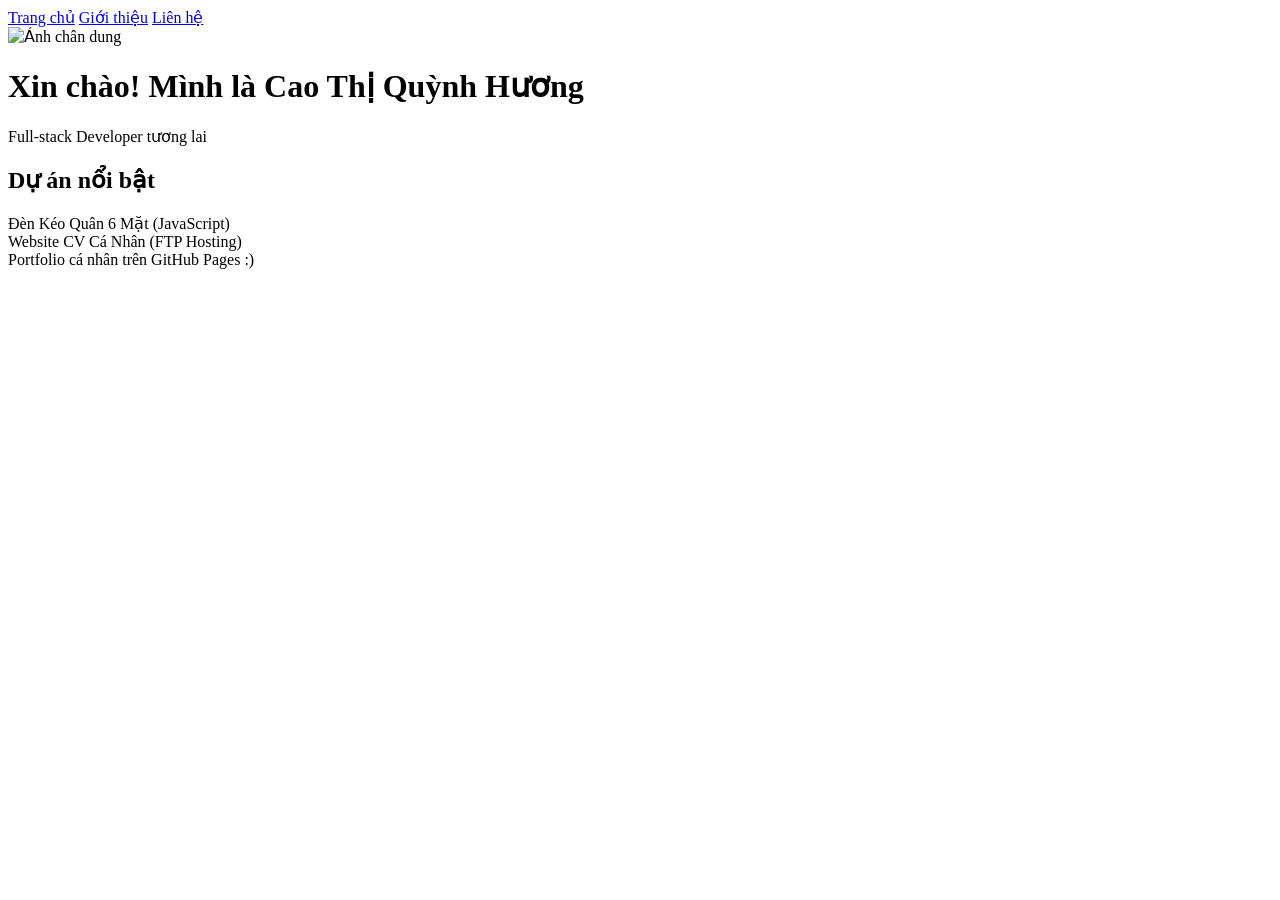
==== index.html @ 33594af3 "Add files via upload" ====
<!DOCTYPE html>
<html lang="vi">
<head>
    <meta charset="UTF-8">
    <meta name="viewport" content="width=device-width, initial-scale=1.0">
    <title>Cao Thị Quỳnh Hương - Portfolio</title>
    <link rel="stylesheet" href="css/style.css">
</head>
<body>
    <nav>
        <a href="index.html">Trang chủ</a>
        <a href="about.html">Giới thiệu</a>
        <a href="contact.html">Liên hệ</a>
    </nav>

    <header>
        <img src="images/avatar.png" alt="Ảnh chân dung" class="avatar">
        <h1>Xin chào! Mình là Cao Thị Quỳnh Hương</h1>
        <p>Full-stack Developer tương lai</p>
    </header>

    <section>
        <h2>Dự án nổi bật</h2>
        <div class="project">Đèn Kéo Quân 6 Mặt (JavaScript)</div>
        <div class="project">Website CV Cá Nhân (FTP Hosting)</div>
        <div class="project">Portfolio cá nhân trên GitHub Pages :)</div>
    </section>

    <script src="js/script.js"></script>
</body>
</html>
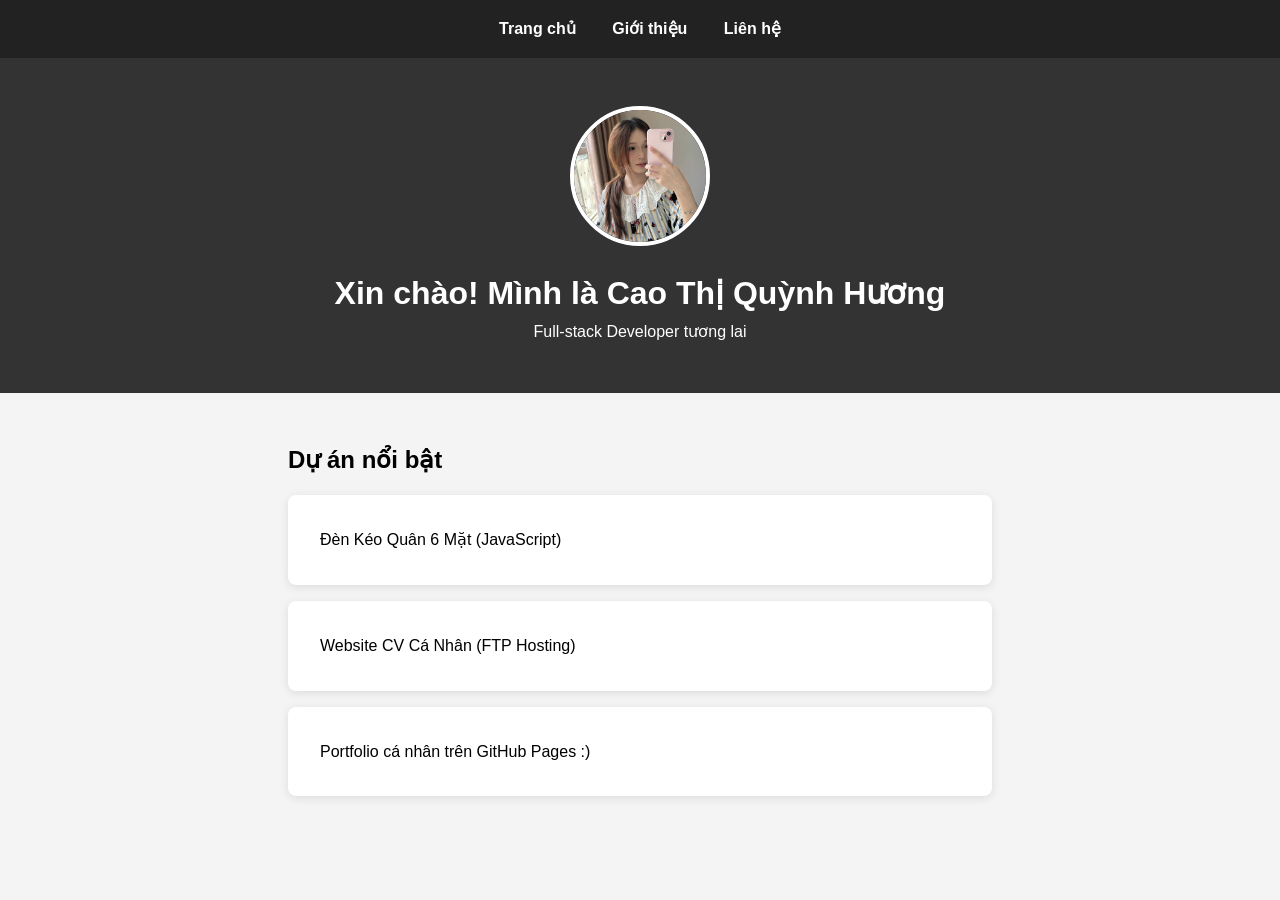
==== commit 438ba14d: "Update index.html" ====
--- a/index.html
+++ b/index.html
@@ -4,7 +4,7 @@
     <meta charset="UTF-8">
     <meta name="viewport" content="width=device-width, initial-scale=1.0">
     <title>Cao Thị Quỳnh Hương - Portfolio</title>
-    <link rel="stylesheet" href="css/style.css">
+    <link rel="stylesheet" href="style.css">
 </head>
 <body>
     <nav>
@@ -14,7 +14,7 @@
     </nav>
 
     <header>
-        <img src="images/avatar.png" alt="Ảnh chân dung" class="avatar">
+        <img src="avatar.png" alt="Ảnh chân dung" class="avatar">
         <h1>Xin chào! Mình là Cao Thị Quỳnh Hương</h1>
         <p>Full-stack Developer tương lai</p>
     </header>
@@ -26,6 +26,6 @@
         <div class="project">Portfolio cá nhân trên GitHub Pages :)</div>
     </section>
 
-    <script src="js/script.js"></script>
+    <script src="script.js"></script>
 </body>
 </html>
--- a/style.css
+++ b/style.css
@@ -0,0 +1,10 @@
+* { margin: 0; padding: 0; box-sizing: border-box; }
+body { font-family: 'Segoe UI', sans-serif; line-height: 1.6; background: #f4f4f4; }
+nav { background: #222; padding: 1rem; text-align: center; }
+nav a { color: white; margin: 0 1rem; text-decoration: none; font-weight: bold; }
+nav a:hover { color: #ffd166; }
+header { text-align: center; padding: 3rem 2rem; background: #333; color: white; }
+.avatar { width: 140px; height: 140px; border-radius: 50%; object-fit: cover; border: 4px solid #fff; margin-bottom: 15px; }
+.avatar-small { width: 100px; height: 100px; border-radius: 50%; object-fit: cover; margin-bottom: 12px; }
+section { padding: 3rem; max-width: 800px; margin: 0 auto; }
+.project { background: white; padding: 2rem; margin: 1rem 0; border-radius: 8px; box-shadow: 0 2px 10px rgba(0,0,0,0.1); }
